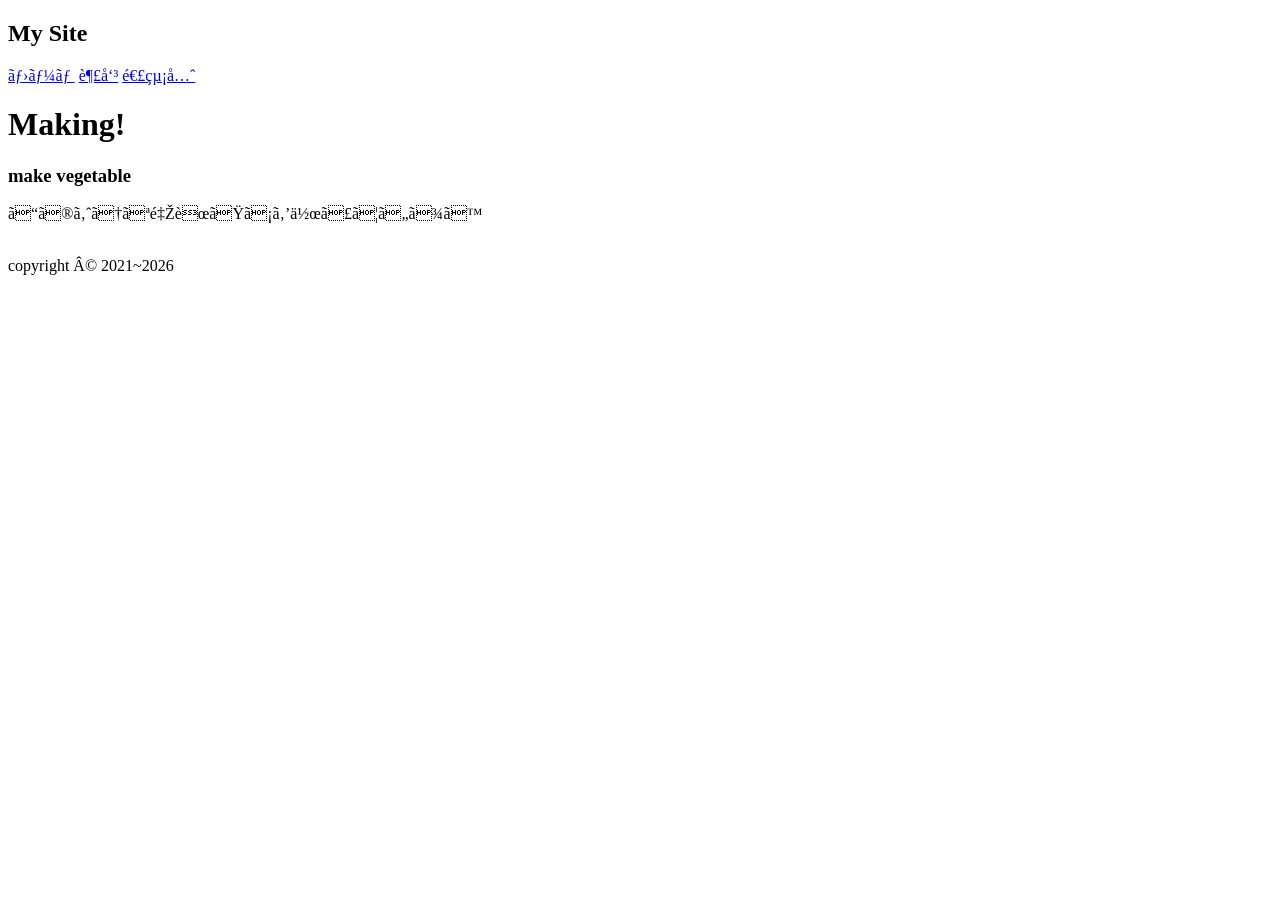
==== work.html @ 370e67ce "Add files via upload" ====
<!DOCTYPE html>
<html lang="ja">
    <head>
        <meta charset="UFT-8">
        <title>趣味紹介</title>
        <link rel="stylesheet" href="css/style.css">
    </head>
    <body>
        <div class="sidebar">
            <h2>My Site</h2>
            <a href="index.html">ホーム</a>
            <a href="work.html">趣味</a>
            <a href="contact.html">連絡先</a>
        </div>
        <main class="main-content">
            <div class="card">
                <h1>Making!</h1>
                <h3>make vegetable</h3>
                <p>このような野菜たちを作っています</p>
                <div class="image-grid">
                    <img src="img/kyuri.jpg" alt="">
                    <img src="img/daikon.jpg" alt="">
                    <img src="img/tomato.jpg" alt="">
                    <img src="img/nasu.jpg" alt="">
                </div>
            </div>
            <footer>copyright © 2021~2026</footer>
        </main>
    </body>
</html>
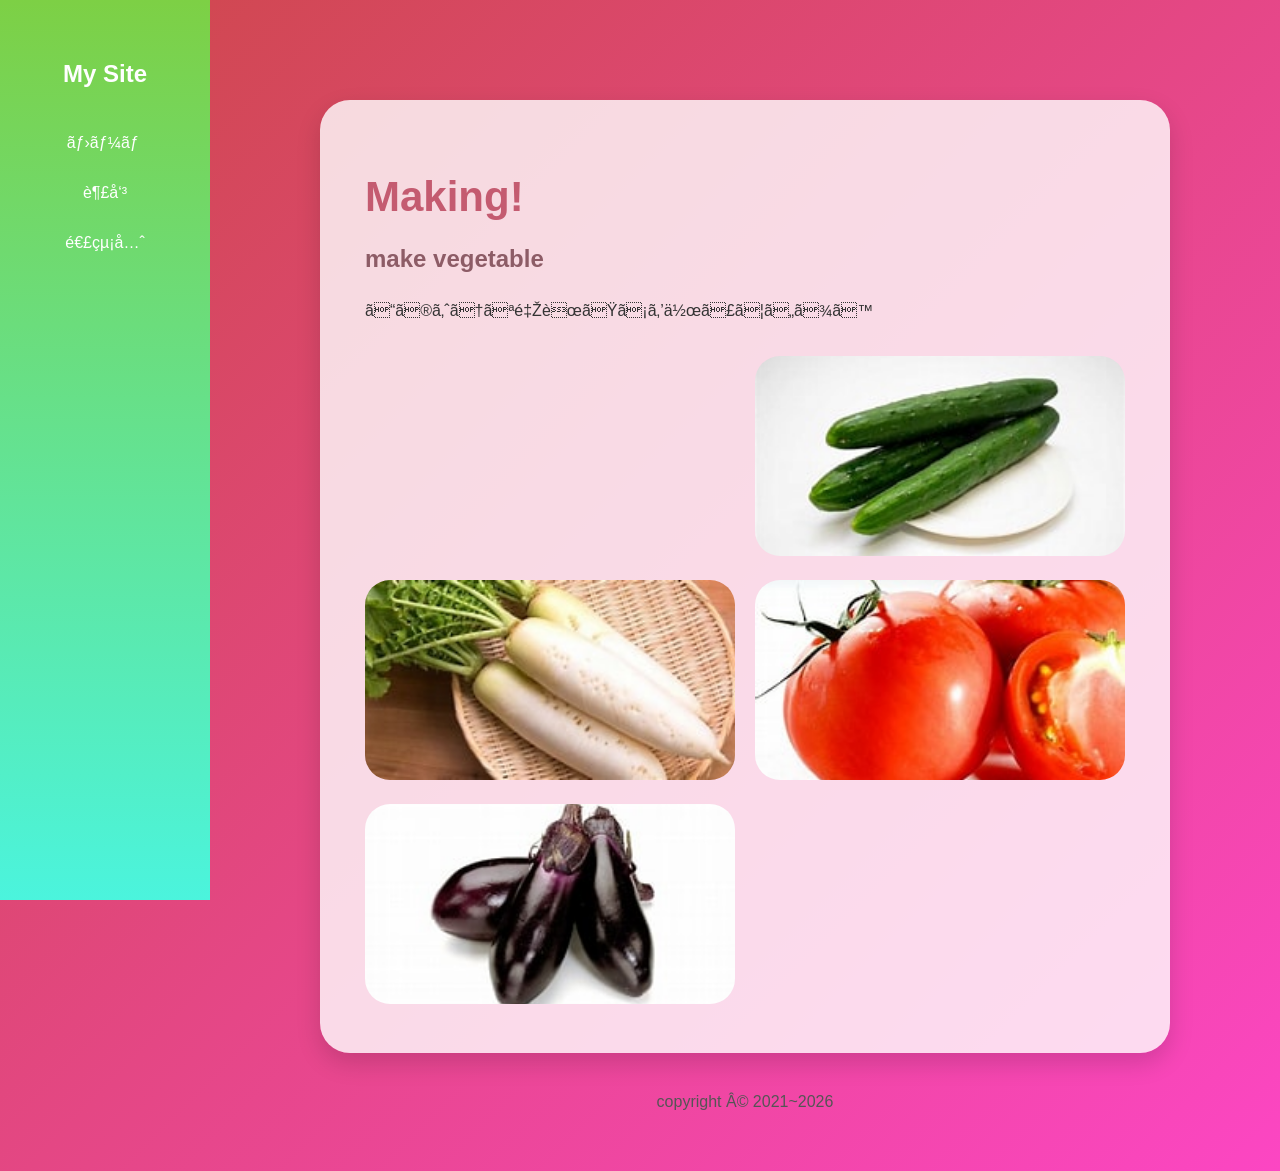
==== commit 6ce81edb: "Update work.html" ====
--- a/work.html
+++ b/work.html
@@ -18,13 +18,22 @@
                 <h3>make vegetable</h3>
                 <p>このような野菜たちを作っています</p>
                 <div class="image-grid">
-                    <img src="img/kyuri.jpg" alt="">
-                    <img src="img/daikon.jpg" alt="">
-                    <img src="img/tomato.jpg" alt="">
-                    <img src="img/nasu.jpg" alt="">
+                    <br>
+                    <a href="https://www.takii.co.jp/tsk/manual/kyuuri.html">
+                        <img src="img/kyuri.jpg">
+                    </a>
+                    <a href="https://kateisaiennkotu.com/yasainosodatekata/konnsairui/daikonn.html">
+                        <img src="img/daikon.jpg">
+                    </a>
+                    <a href="https://www.suntory.co.jp/flower/homegardens/howto/lineup/tomato.html">
+                        <img src="img/tomato.jpg">
+                    </a>
+                    <a href="https://kateisaiennkotu.com/yasainosodatekata/kasairui/nasu.html">
+                        <img src="img/nasu.jpg">
+                    </a>
                 </div>
             </div>
             <footer>copyright © 2021~2026</footer>
         </main>
     </body>
-</html>+</html>
--- a/css/style.css
+++ b/css/style.css
@@ -0,0 +1,205 @@
+* {
+    box-sizing: border-box;
+}
+body {
+    margin: 0;
+    font-family: "Arial", sans-serif;
+    background: linear-gradient(135deg, #cd4848, #fc46c3);
+    color: #333;
+}
+/* left menu */
+.sidebar {
+    width: 210px;
+    height: 100vh;
+    background: linear-gradient(180deg, #7dd045, #4bf4dd);
+    position: fixed;
+    top: 0;
+    left: 0;
+    padding-top: 40px;
+    text-align: center;
+}
+.sidebar h2 {
+    color: white;
+    margin-bottom: 30px;
+}
+.sidebar a {
+    display: block;
+    color: white;
+    text-decoration: none;
+    padding: 16px;
+    font-size: 16px;
+}
+.sidebar a:hover {
+    background: rgba(255, 255, 255, 0.25);
+}
+/*main area */
+.main-content {
+    margin-left: 210px;
+    padding: 60px;
+    min-height: 100vh;
+}
+/* card design */
+.card {
+    max-width: 850px;
+    margin: 40px auto;
+    background: rgba(255, 255, 255, 0.8);
+    padding: 45px;
+    border-radius: 30px;
+    box-shadow: 0 10px 25px rgba(0,0,0,0.15);
+}
+profile-card {
+    display: flex;
+    align-items: center;
+    justify-content: space-between;
+    gap: 30px;
+}
+h1 {
+    color: #c45b70;
+    font-size: 42px;
+    margin-bottom: 10px;
+}
+h3 {
+    color: #8d5c66;
+    font-size: 24px;
+}
+p {
+    line-height: 1.8;
+    font-size: 16px;
+}
+/* research images */
+.image-grid {
+    display: grid;
+    grid-template-columns: repeat(2, 1fr);
+    gap: 20px;
+    margin-top: 30px;
+}
+.image-grid img {
+    width: 100%;
+    height: 200px;
+    object-fit: cover;
+    border-radius: 25px;
+    transition: 0.3s;
+}
+.image-grid img:hover {
+    opacity: 0.7;
+    transform: scale(1.03);
+    cursor: pointer;
+}
+/* contact form */
+form {
+    display: flex;
+    flex-direction: column;
+    gap: 18px;
+}
+input, textarea {
+    width: 100%;
+    padding: 18px;
+    border: none;
+    border-radius: 25px;
+    background: #f3f0ec;
+    font-size: 15px;
+}
+button {
+    padding: 15px;
+    border: none;
+    border-radius: 25px;
+    background: #a96f78;
+    color: white;
+    font-size: 16px;
+    cursor: pointer;
+}
+button:hover {
+    background: #d77b83;
+}
+footer {
+    text-align: center;
+    margin-top: 40px;
+    color: #555;
+}
+input, textarea {
+    width: 100%;
+    padding: 18px;
+    border: none;
+    border-radius: 25px;
+    background: #f3f0ec;
+    font-size: 15px;
+}
+button {
+    padding: 15px;
+    border: none;
+    border-radius: 25px;
+    background: #a96f78;
+    color: white;
+    font-size: 16px;
+    cursor: pointer;
+}
+button:hover {
+    background: #d77b83;
+}
+footer {
+    text-align: center;
+    margin-top: 40px;
+    color: #555;
+}
+.線{
+    position: fixed;
+    top:60%;
+    left:50%;
+    transform: translate(-50%,-50%);
+    width: 700px;
+    height:10px;
+    background-color: cornflowerblue;
+    animation: 消す 2.5s forwards
+}
+.線::after{
+    content: '';
+    position: absolute;
+    top: 0;
+    width: 0;
+    height: 100%;
+    background: linear-gradient(135deg, rgb(230, 151, 4) , rgb(58, 17, 207));
+    animation: 表示 2s forwards;
+}
+@keyframes 消す{
+    0%,80%{opacity: 1;}
+    100%{opacity: 0;
+    visibility: hidden;}
+}
+@keyframes 表示{
+    to{width: 100%;}
+}
+.sidebar, .main-content{
+    animation: show 2.5s;
+}
+@keyframes show{
+    0%, 80%{opacity: 0;}
+    100%{opacity: 1;}
+}
+.円形コンテナ{
+    display: flex;
+    justify-content: center;
+    gap: 20px;
+    margin-top: 30px;
+    padding-bottom: 30px;
+}
+.円形{
+    width: 60px;
+    height: 60px;
+    border-radius: 50%;
+    display: flex;
+    justify-content: center;
+    align-items: center;
+    color: white;
+    font-size: 10px;
+    font-weight: bold;
+    cursor: pointer;
+    transition: 0.3s;
+}
+.円形:hover{
+    transform: scale(1.1);
+}
+.line{background-color: green;}
+.facebook{background-color: blue;}
+.x{background-color: black;}
+.instagram{background-color: rgb(231, 52, 201);}
+.youtube{background-color: red;}
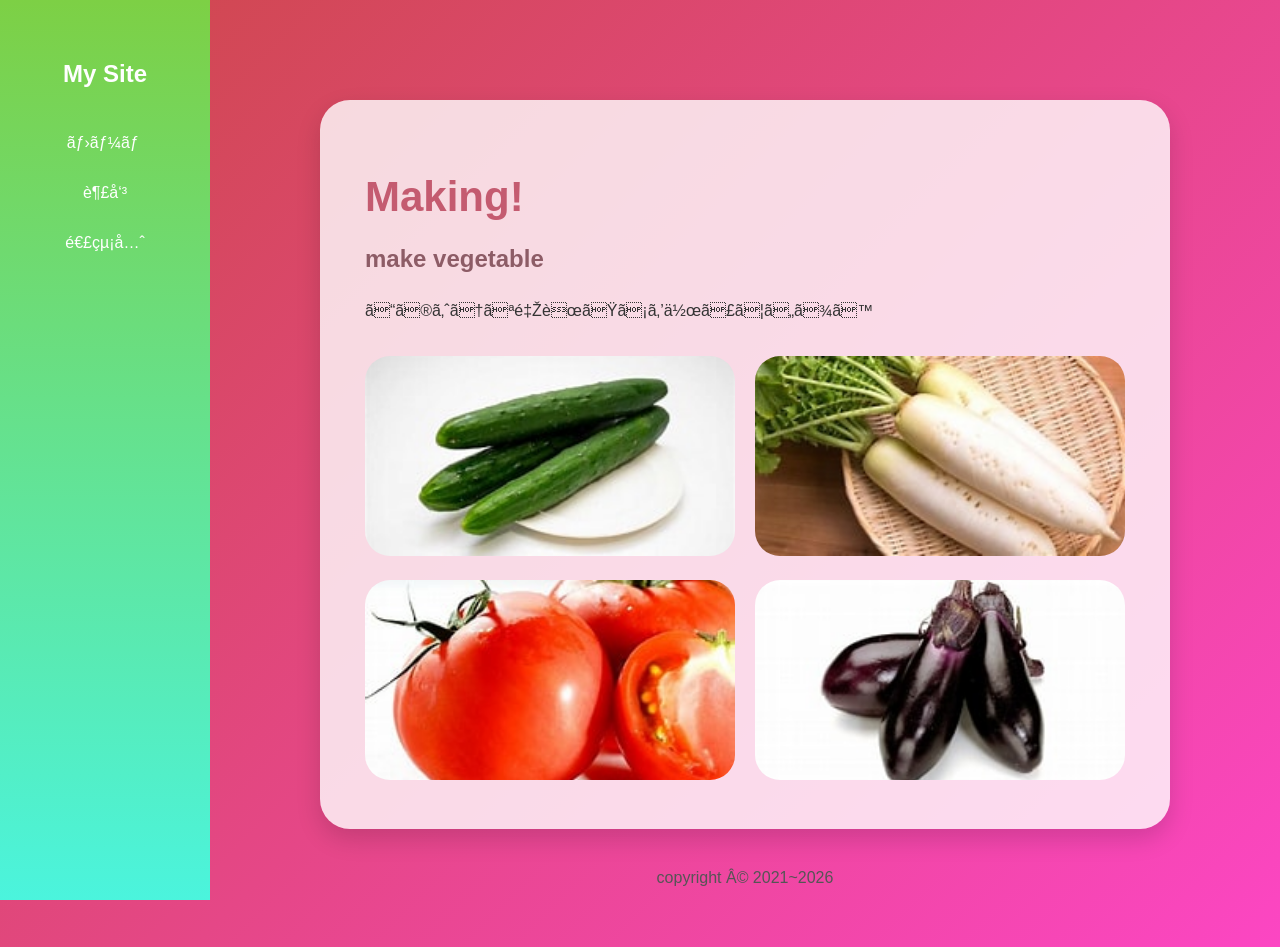
==== commit 3f10ecaa: "Fix HTML formatting and character encoding" ====
--- a/work.html
+++ b/work.html
@@ -18,7 +18,6 @@
                 <h3>make vegetable</h3>
                 <p>このような野菜たちを作っています</p>
                 <div class="image-grid">
-                    <br>
                     <a href="https://www.takii.co.jp/tsk/manual/kyuuri.html">
                         <img src="img/kyuri.jpg">
                     </a>
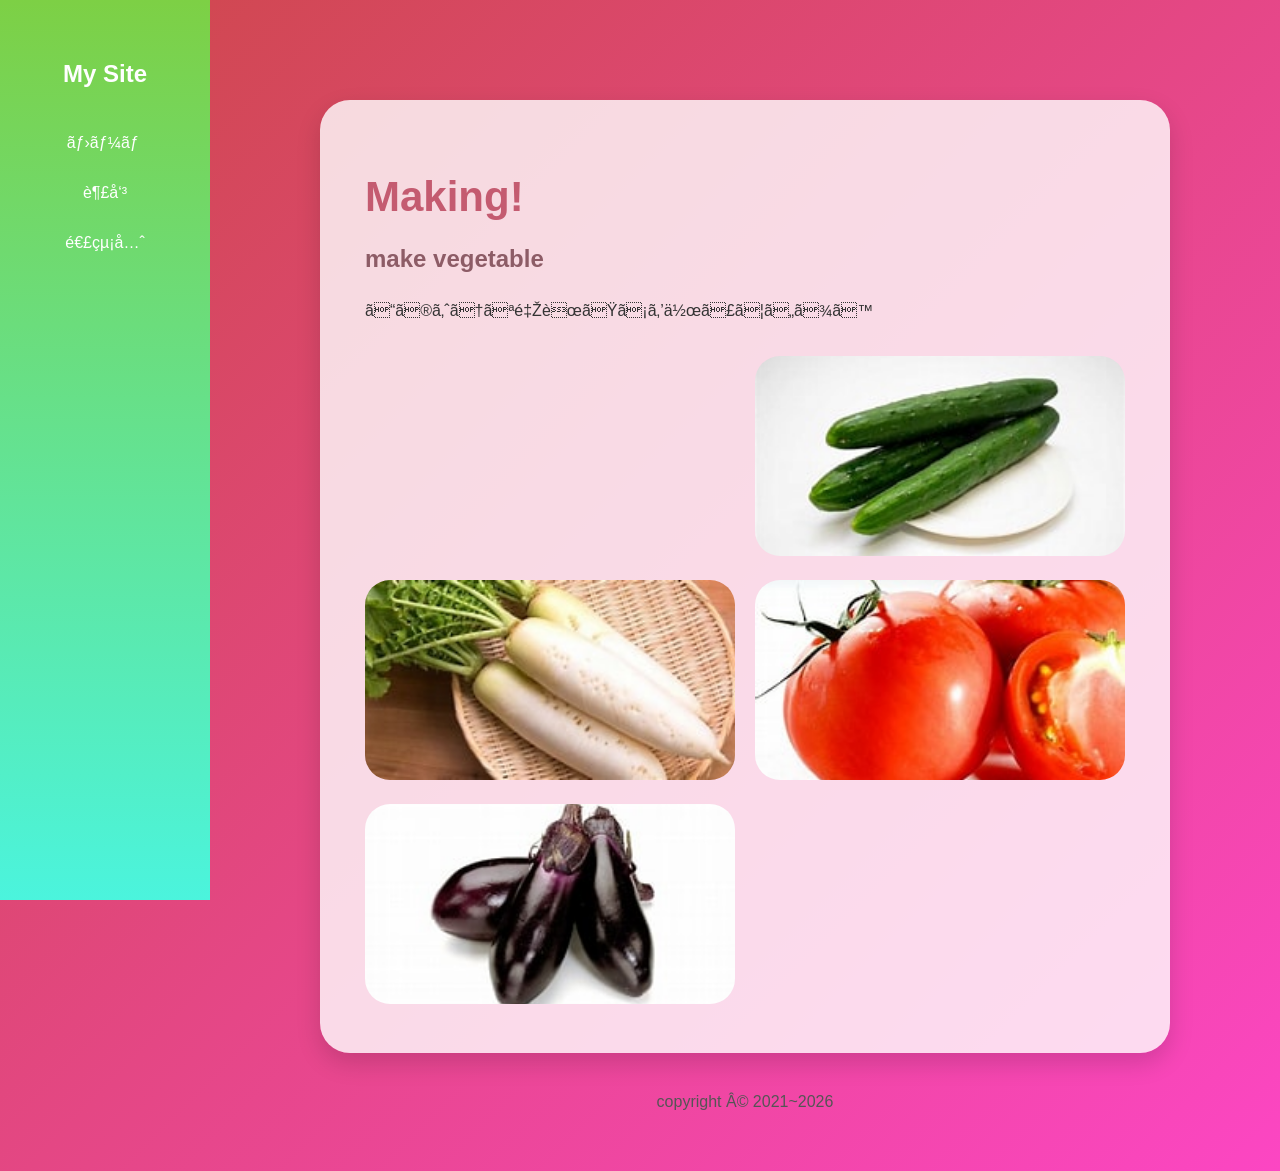
==== commit 065be9f6: "Update work.html" ====
--- a/work.html
+++ b/work.html
@@ -18,6 +18,7 @@
                 <h3>make vegetable</h3>
                 <p>このような野菜たちを作っています</p>
                 <div class="image-grid">
+                    <br>
                     <a href="https://www.takii.co.jp/tsk/manual/kyuuri.html">
                         <img src="img/kyuri.jpg">
                     </a>
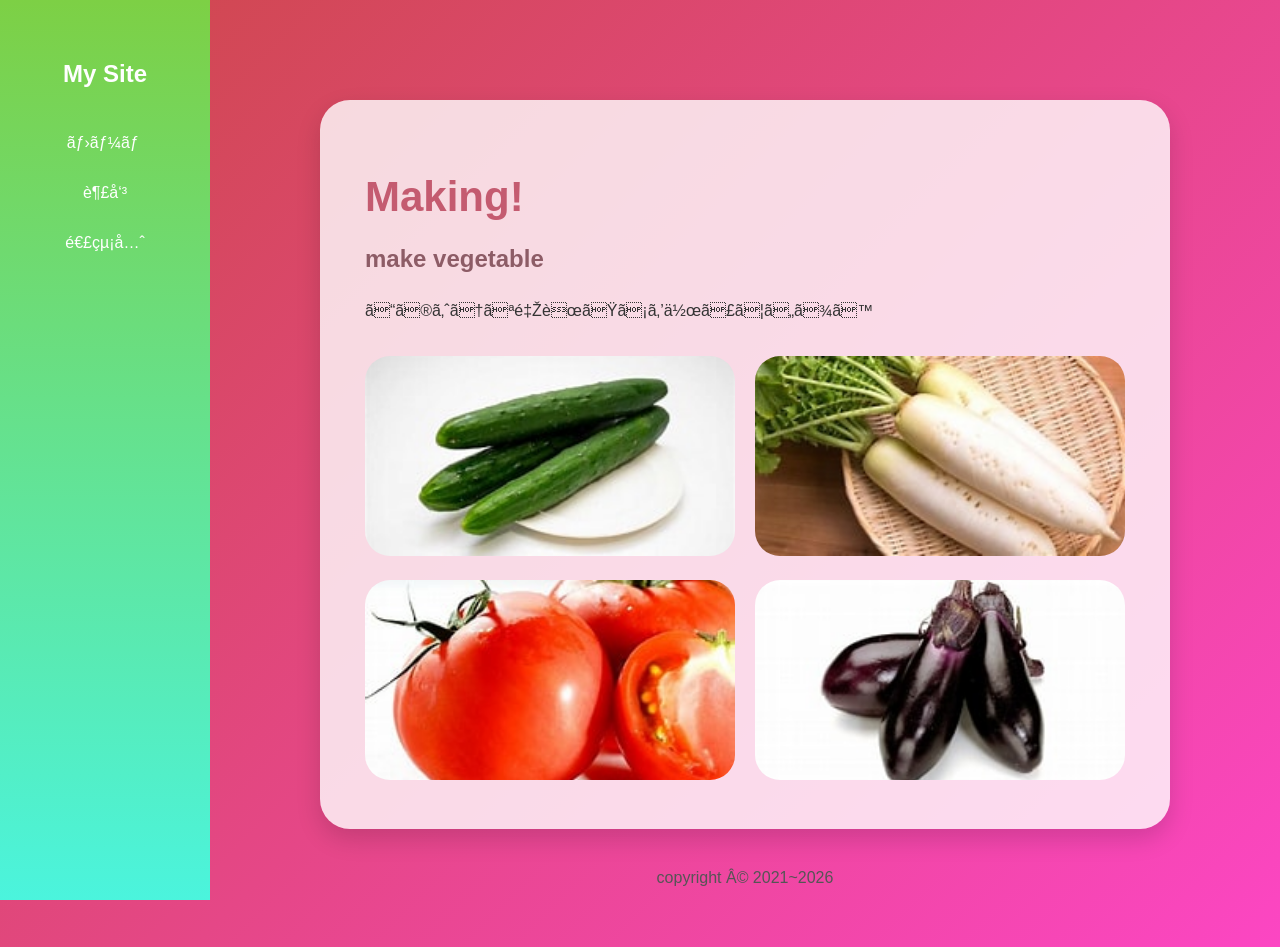
==== commit 9c4efded: "Fix HTML formatting issues in work.html" ====
--- a/work.html
+++ b/work.html
@@ -18,7 +18,6 @@
                 <h3>make vegetable</h3>
                 <p>このような野菜たちを作っています</p>
                 <div class="image-grid">
-                    <br>
                     <a href="https://www.takii.co.jp/tsk/manual/kyuuri.html">
                         <img src="img/kyuri.jpg">
                     </a>
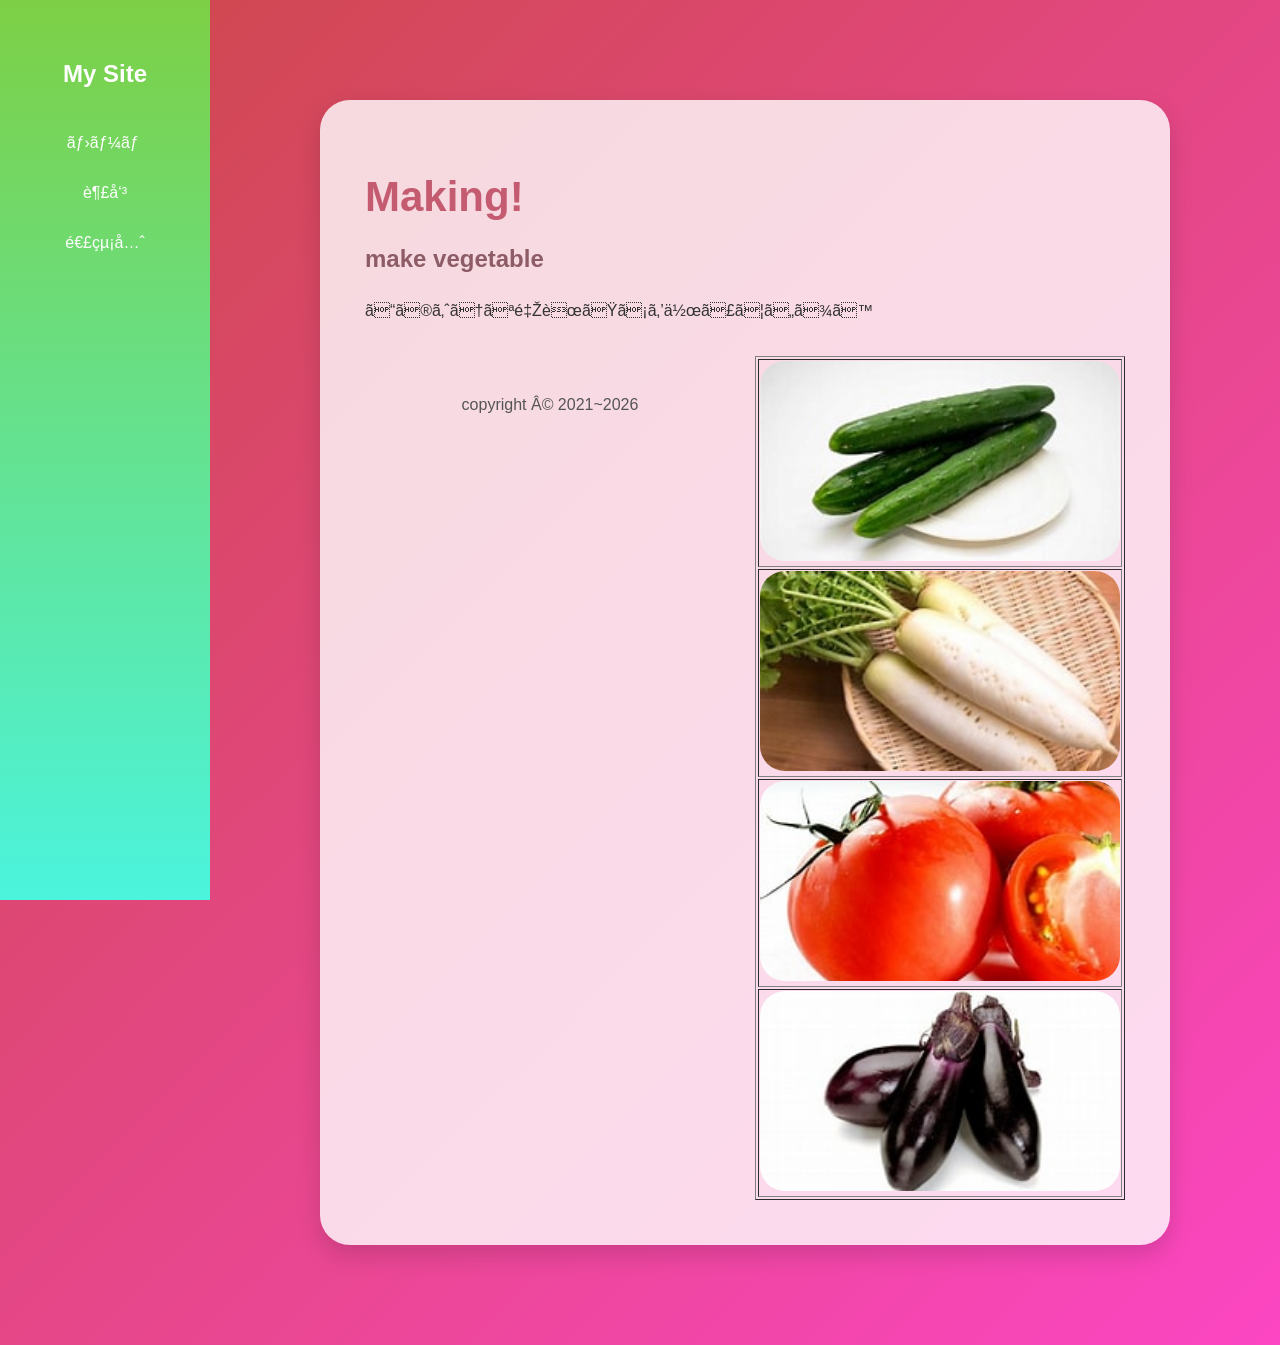
==== commit 1e075e09: "Update work.html" ====
--- a/work.html
+++ b/work.html
@@ -18,18 +18,34 @@
                 <h3>make vegetable</h3>
                 <p>このような野菜たちを作っています</p>
                 <div class="image-grid">
-                    <a href="https://www.takii.co.jp/tsk/manual/kyuuri.html">
-                        <img src="img/kyuri.jpg">
-                    </a>
-                    <a href="https://kateisaiennkotu.com/yasainosodatekata/konnsairui/daikonn.html">
-                        <img src="img/daikon.jpg">
-                    </a>
-                    <a href="https://www.suntory.co.jp/flower/homegardens/howto/lineup/tomato.html">
-                        <img src="img/tomato.jpg">
-                    </a>
-                    <a href="https://kateisaiennkotu.com/yasainosodatekata/kasairui/nasu.html">
-                        <img src="img/nasu.jpg">
-                    </a>
+                    <table border="1">
+                        <tr>
+                            <th>
+                                <a href="https://www.takii.co.jp/tsk/manual/kyuuri.html">
+                                    <img src="img/kyuri.jpg">
+                                </a>
+                            </th>
+                        </tr>    
+                        <tr>
+                            <th>
+                                <a href="https://kateisaiennkotu.com/yasainosodatekata/konnsairui/daikonn.html">
+                                    <img src="img/daikon.jpg">
+                                </a>
+                            </th>
+                        </tr>
+                        <tr>
+                            <th>
+                                <a href="https://www.suntory.co.jp/flower/homegardens/howto/lineup/tomato.html">
+                                    <img src="img/tomato.jpg">
+                                </a>
+                            </th>
+                        <tr>
+                            <th>
+                                <a href="https://kateisaiennkotu.com/yasainosodatekata/kasairui/nasu.html">
+                                    <img src="img/nasu.jpg">
+                                </a>
+                            </th>
+                        </tr>
                 </div>
             </div>
             <footer>copyright © 2021~2026</footer>
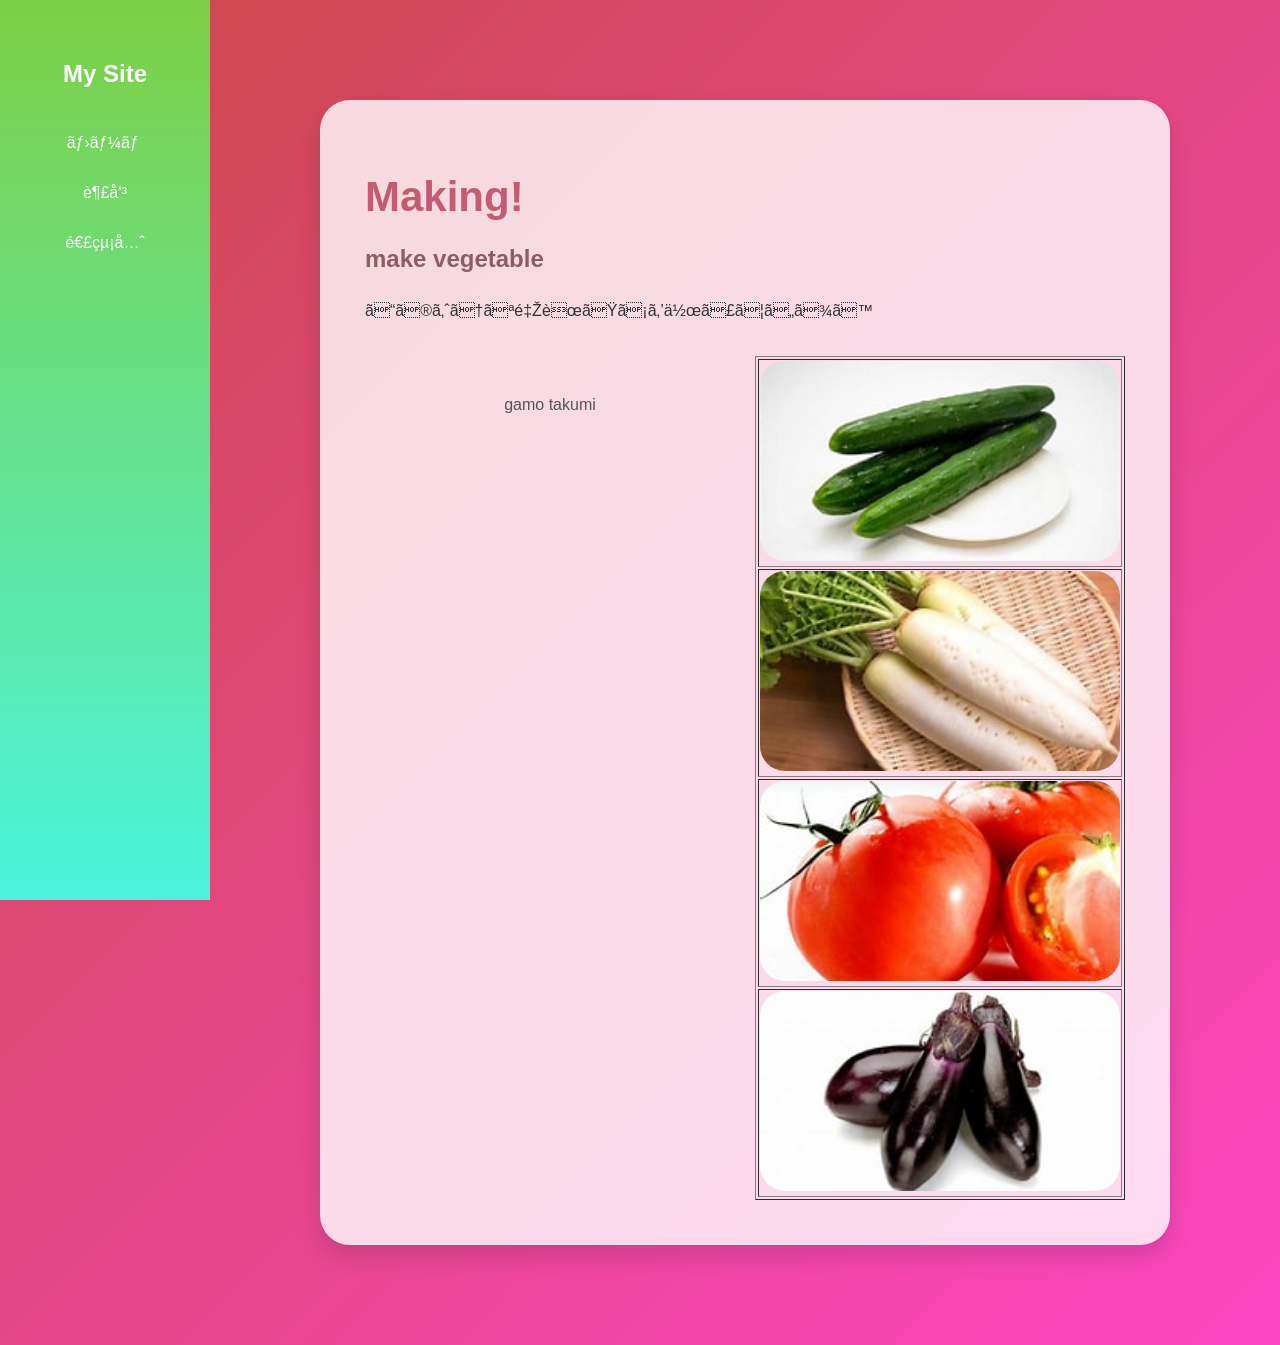
==== commit c12a1d20: "Update work.html" ====
--- a/work.html
+++ b/work.html
@@ -48,7 +48,7 @@
                         </tr>
                 </div>
             </div>
-            <footer>copyright © 2021~2026</footer>
+            <footer>gamo takumi</footer>
         </main>
     </body>
 </html>
